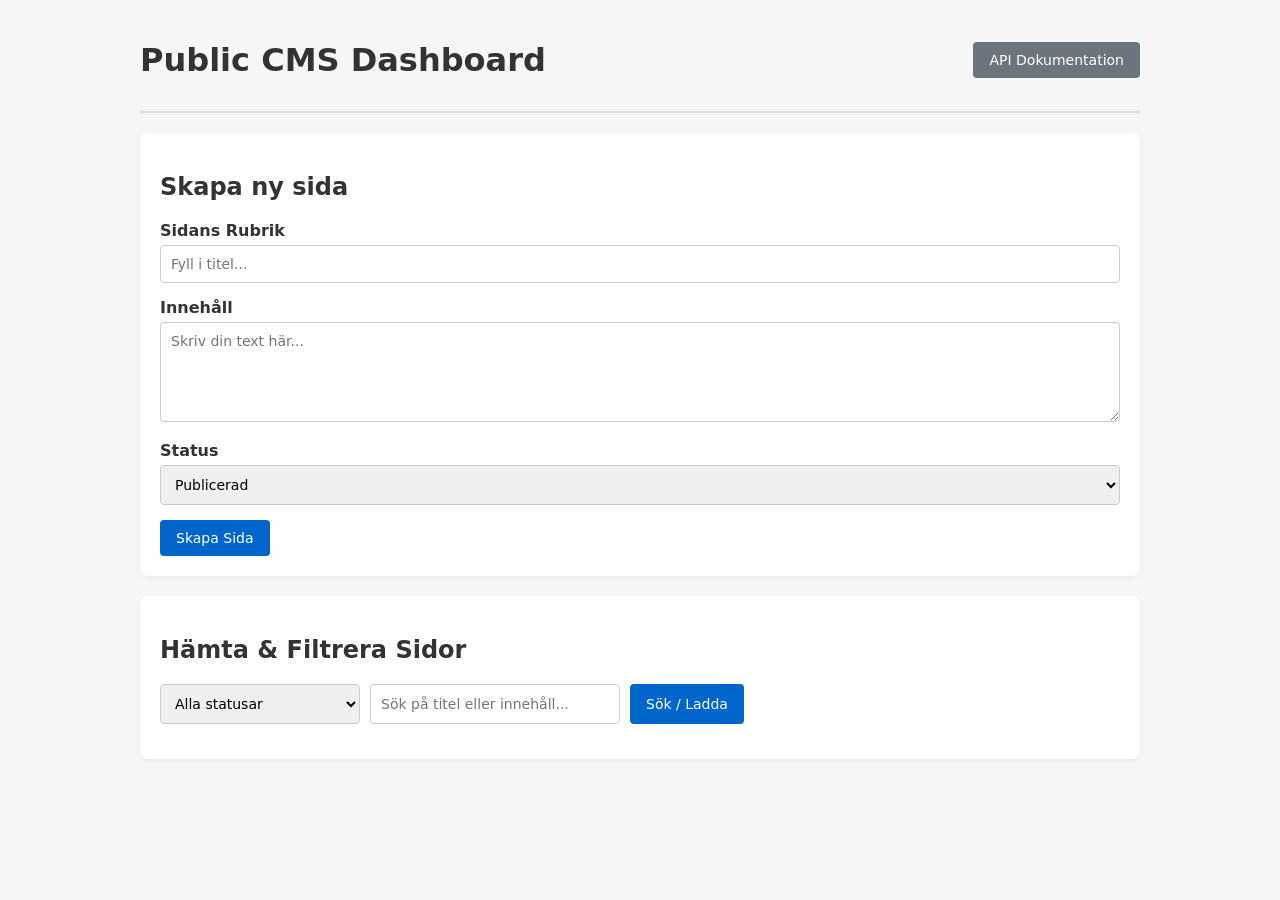
==== index.html @ 153041fb "databas conn apit och hantering av det på en testsida? Too easy????" ====
<!DOCTYPE html>
<html lang="sv">
<head>
    <meta charset="UTF-8">
    <meta name="viewport" content="width=device-width, initial-scale=1.0">
    <title>CMS Admin Panel</title>
    <link rel="stylesheet" href="style.css">
</head>
<body>
    <div class="container">
        <header>
            <h1>Public CMS Dashboard</h1>
            <button class="secondary" onclick="toggleDocs()">API Dokumentation</button>
        </header>

        <!-- API Dokumentation Modal -->
        <div id="docsModal" class="modal">
            <div class="modal-content">
                <h2>API Dokumentation</h2>
                <pre id="docsContent" style="background:#f8f9fa; padding:10px; border-radius:4px; font-size:12px; overflow-x:auto;"></pre>
                <button onclick="toggleDocs()" class="secondary">Stäng</button>
            </div>
        </div>

        <!-- Redigera Sida Modal -->
        <div id="editModal" class="modal">
            <div class="modal-content">
                <h2>Redigera Sida</h2>
                <form id="editPageForm">
                    <input type="hidden" id="editId">
                    <div class="form-group">
                        <label>Titel</label>
                        <input type="text" id="editTitle" required>
                    </div>
                    <div class="form-group">
                        <label>Innehåll</label>
                        <textarea id="editContent" required></textarea>
                    </div>
                    <div class="form-group">
                        <label>Status</label>
                        <select id="editStatus">
                            <option value="published">Publicerad</option>
                            <option value="draft">Utkast</option>
                        </select>
                    </div>
                    <button type="submit">Spara Ändringar</button>
                    <button type="button" class="secondary" onclick="closeEditModal()">Avbryt</button>
                </form>
            </div>
        </div>

        <!-- Skapa Ny Sida -->
        <div class="card">
            <h2>Skapa ny sida</h2>
            <form id="createPageForm">
                <div class="form-group">
                    <label for="title">Sidans Rubrik</label>
                    <input type="text" id="title" placeholder="Fyll i titel..." required>
                </div>
                <div class="form-group">
                    <label for="content">Innehåll</label>
                    <textarea id="content" placeholder="Skriv din text här..." required></textarea>
                </div>
                <div class="form-group">
                    <label for="status">Status</label>
                    <select id="status">
                        <option value="published">Publicerad</option>
                        <option value="draft">Utkast</option>
                    </select>
                </div>
                <button type="submit">Skapa Sida</button>
            </form>
        </div>

        <!-- Filtrering & Sökning -->
        <div class="card">
            <h2>Hämta & Filtrera Sidor</h2>
            <div class="controls">
                <select id="filterStatus" onchange="fetchPages()" style="width: 200px;">
                    <option value="">Alla statusar</option>
                    <option value="published">Publicerad</option>
                    <option value="draft">Utkast</option>
                </select>
                <input type="text" id="searchInput" placeholder="Sök på titel eller innehåll..." style="width: 250px;">
                <button onclick="fetchPages()">Sök / Ladda</button>
            </div>
            
            <div id="pagesList"></div>
        </div>
    </div>

    <script src="app.js"></script>
</body>
</html>
---- style.css ----
* { box-sizing: border-box; font-family: system-ui, -apple-system, sans-serif; }
body { background-color: #f4f6f8; color: #333; margin: 0; padding: 20px; }
.container { max-width: 1000px; margin: 0 auto; }
header { display: flex; justify-content: space-between; align-items: center; margin-bottom: 20px; border-bottom: 2px solid #ddd; padding-bottom: 10px; }
.card { background: white; padding: 20px; border-radius: 8px; box-shadow: 0 2px 4px rgba(0,0,0,0.05); margin-bottom: 20px; }
.form-group { margin-bottom: 15px; }
label { display: block; font-weight: bold; margin-bottom: 5px; }
input[type="text"], textarea, select { width: 100%; padding: 10px; border: 1px solid #ccc; border-radius: 4px; font-size: 14px; }
textarea { height: 100px; resize: vertical; }
button { background: #0066cc; color: white; border: none; padding: 10px 16px; border-radius: 4px; cursor: pointer; font-size: 14px; }
button:hover { background: #0052a3; }
button.danger { background: #dc3545; }
button.danger:hover { background: #bd2130; }
button.secondary { background: #6c757d; }
.badge { display: inline-block; padding: 4px 8px; border-radius: 12px; font-size: 12px; font-weight: bold; text-transform: uppercase; }
.badge.published { background: #d4edda; color: #155724; }
.badge.draft { background: #fff3cd; color: #856404; }
.page-item { border: 1px solid #e0e0e0; border-radius: 6px; padding: 15px; margin-bottom: 15px; background: #fff; }
.page-header { display: flex; justify-content: space-between; align-items: center; }
.image-gallery { display: flex; gap: 10px; flex-wrap: wrap; margin: 15px 0; }
.image-card { border: 1px solid #ddd; border-radius: 4px; padding: 5px; width: 120px; text-align: center; background: #fafafa; }
.image-card img { width: 100%; height: 80px; object-fit: cover; border-radius: 3px; }
.image-card span { display: block; font-size: 10px; color: #666; margin-top: 4px; }
.controls { display: flex; gap: 10px; margin-bottom: 15px; flex-wrap: wrap; }
.modal { display: none; position: fixed; top: 0; left: 0; width: 100%; height: 100%; background: rgba(0,0,0,0.5); justify-content: center; align-items: center; }
.modal.active { display: flex; }
.modal-content { background: white; padding: 25px; border-radius: 8px; width: 100%; max-width: 500px; }
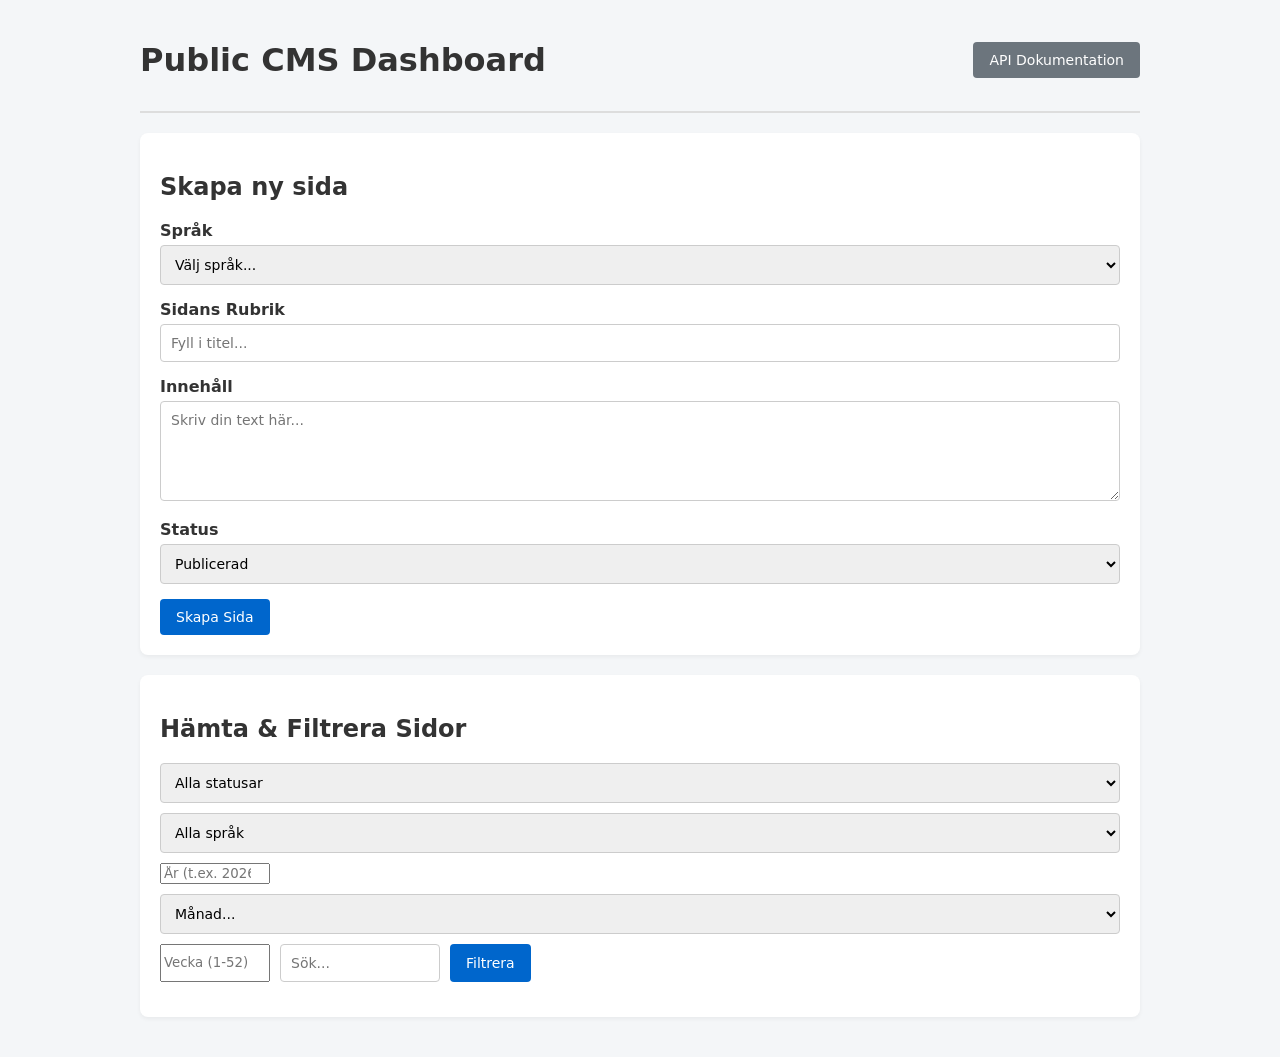
==== commit 8763ce96: "nya changes, saker som filter och språk finns nu med" ====
--- a/index.html
+++ b/index.html
@@ -22,22 +22,26 @@
             </div>
         </div>
 
-        <!-- Redigera Sida Modal -->
+        <!-- Redigera / Lägg till Översättning Modal -->
         <div id="editModal" class="modal">
             <div class="modal-content">
-                <h2>Redigera Sida</h2>
+                <h2>Redigera / Översätt Sida</h2>
                 <form id="editPageForm">
                     <input type="hidden" id="editId">
                     <div class="form-group">
-                        <label>Titel</label>
+                        <label for="editSprak">Språk för innehållet</label>
+                        <select id="editSprak" required></select>
+                    </div>
+                    <div class="form-group">
+                        <label for="editTitle">Titel</label>
                         <input type="text" id="editTitle" required>
                     </div>
                     <div class="form-group">
-                        <label>Innehåll</label>
+                        <label for="editContent">Innehåll</label>
                         <textarea id="editContent" required></textarea>
                     </div>
                     <div class="form-group">
-                        <label>Status</label>
+                        <label for="editStatus">Status</label>
                         <select id="editStatus">
                             <option value="published">Publicerad</option>
                             <option value="draft">Utkast</option>
@@ -53,6 +57,12 @@
         <div class="card">
             <h2>Skapa ny sida</h2>
             <form id="createPageForm">
+                <div class="form-group">
+                    <label for="sprak">Språk</label>
+                    <select id="sprak" required>
+                        <option value="" disabled selected>Välj språk...</option>
+                    </select>
+                </div>
                 <div class="form-group">
                     <label for="title">Sidans Rubrik</label>
                     <input type="text" id="title" placeholder="Fyll i titel..." required>
@@ -76,13 +86,33 @@
         <div class="card">
             <h2>Hämta & Filtrera Sidor</h2>
             <div class="controls">
-                <select id="filterStatus" onchange="fetchPages()" style="width: 200px;">
+                <select id="filterStatus" onchange="fetchPages()">
                     <option value="">Alla statusar</option>
                     <option value="published">Publicerad</option>
                     <option value="draft">Utkast</option>
                 </select>
-                <input type="text" id="searchInput" placeholder="Sök på titel eller innehåll..." style="width: 250px;">
-                <button onclick="fetchPages()">Sök / Ladda</button>
+                <select id="filterSprak" onchange="fetchPages()">
+                    <option value="">Alla språk</option>
+                </select>
+                <input type="number" id="filterYear" placeholder="År (t.ex. 2026)" onchange="fetchPages()" style="width: 110px;">
+                <select id="filterMonth" onchange="fetchPages()">
+                    <option value="">Månad...</option>
+                    <option value="1">Januari</option>
+                    <option value="2">Februari</option>
+                    <option value="3">Mars</option>
+                    <option value="4">April</option>
+                    <option value="5">Maj</option>
+                    <option value="6">Juni</option>
+                    <option value="7">Juli</option>
+                    <option value="8">Augusti</option>
+                    <option value="9">September</option>
+                    <option value="10">Oktober</option>
+                    <option value="11">November</option>
+                    <option value="12">December</option>
+                </select>
+                <input type="number" id="filterWeek" placeholder="Vecka (1-52)" onchange="fetchPages()" style="width: 110px;">
+                <input type="text" id="searchInput" placeholder="Sök..." style="width: 160px;">
+                <button onclick="fetchPages()">Filtrera</button>
             </div>
             
             <div id="pagesList"></div>
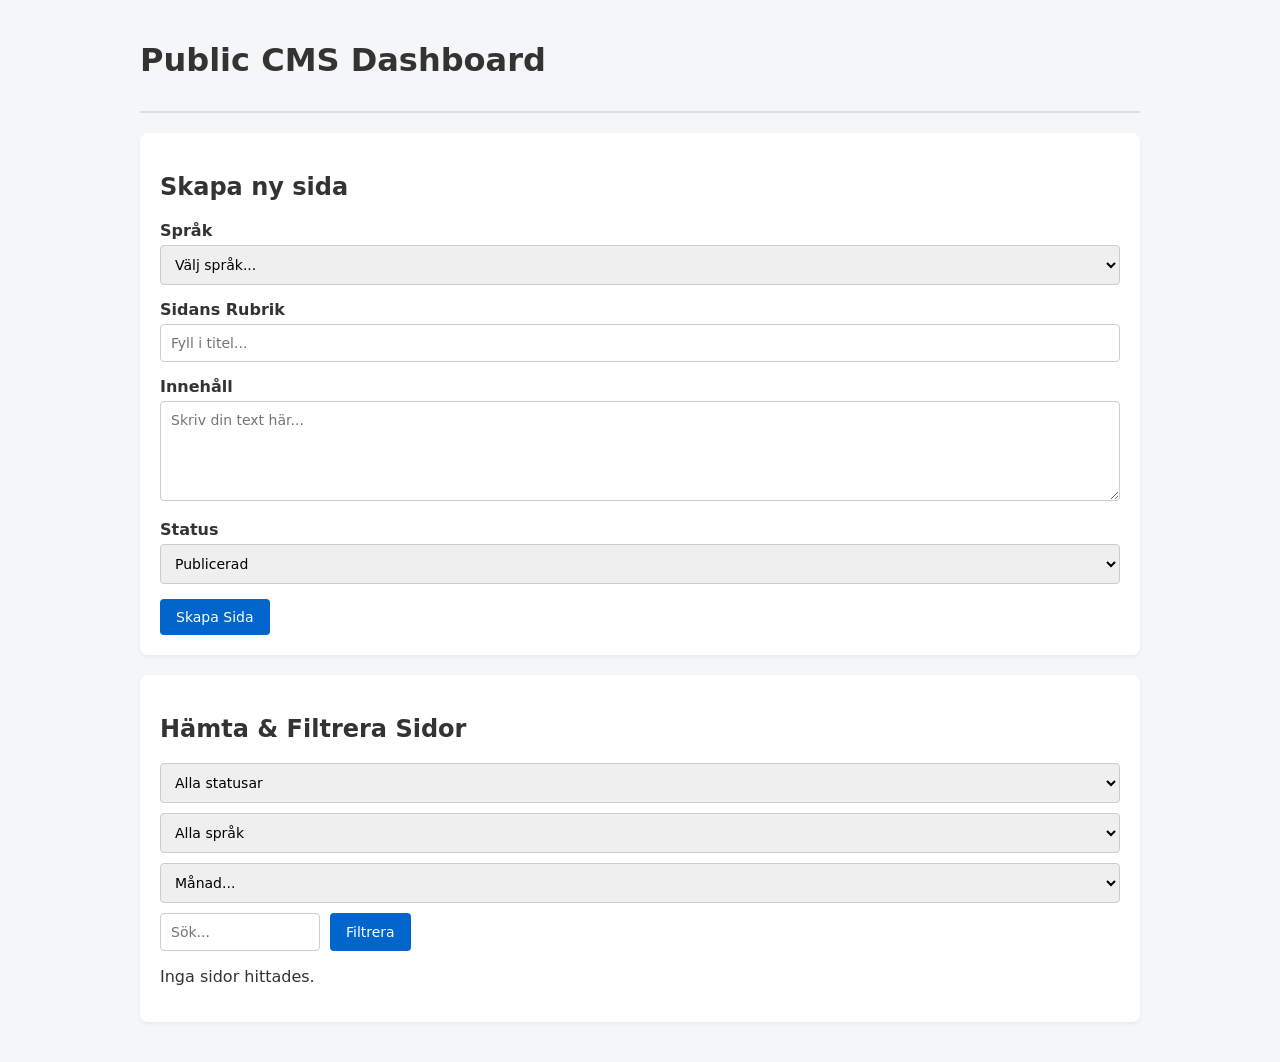
==== commit 6774d60c: "OOP och testing inbandat, redundans etc är nu inte med längre" ====
--- a/index.html
+++ b/index.html
@@ -10,17 +10,7 @@
     <div class="container">
         <header>
             <h1>Public CMS Dashboard</h1>
-            <button class="secondary" onclick="toggleDocs()">API Dokumentation</button>
         </header>
-
-        <!-- API Dokumentation Modal -->
-        <div id="docsModal" class="modal">
-            <div class="modal-content">
-                <h2>API Dokumentation</h2>
-                <pre id="docsContent" style="background:#f8f9fa; padding:10px; border-radius:4px; font-size:12px; overflow-x:auto;"></pre>
-                <button onclick="toggleDocs()" class="secondary">Stäng</button>
-            </div>
-        </div>
 
         <!-- Redigera / Lägg till Översättning Modal -->
         <div id="editModal" class="modal">
@@ -94,7 +84,6 @@
                 <select id="filterSprak" onchange="fetchPages()">
                     <option value="">Alla språk</option>
                 </select>
-                <input type="number" id="filterYear" placeholder="År (t.ex. 2026)" onchange="fetchPages()" style="width: 110px;">
                 <select id="filterMonth" onchange="fetchPages()">
                     <option value="">Månad...</option>
                     <option value="1">Januari</option>
@@ -110,7 +99,6 @@
                     <option value="11">November</option>
                     <option value="12">December</option>
                 </select>
-                <input type="number" id="filterWeek" placeholder="Vecka (1-52)" onchange="fetchPages()" style="width: 110px;">
                 <input type="text" id="searchInput" placeholder="Sök..." style="width: 160px;">
                 <button onclick="fetchPages()">Filtrera</button>
             </div>
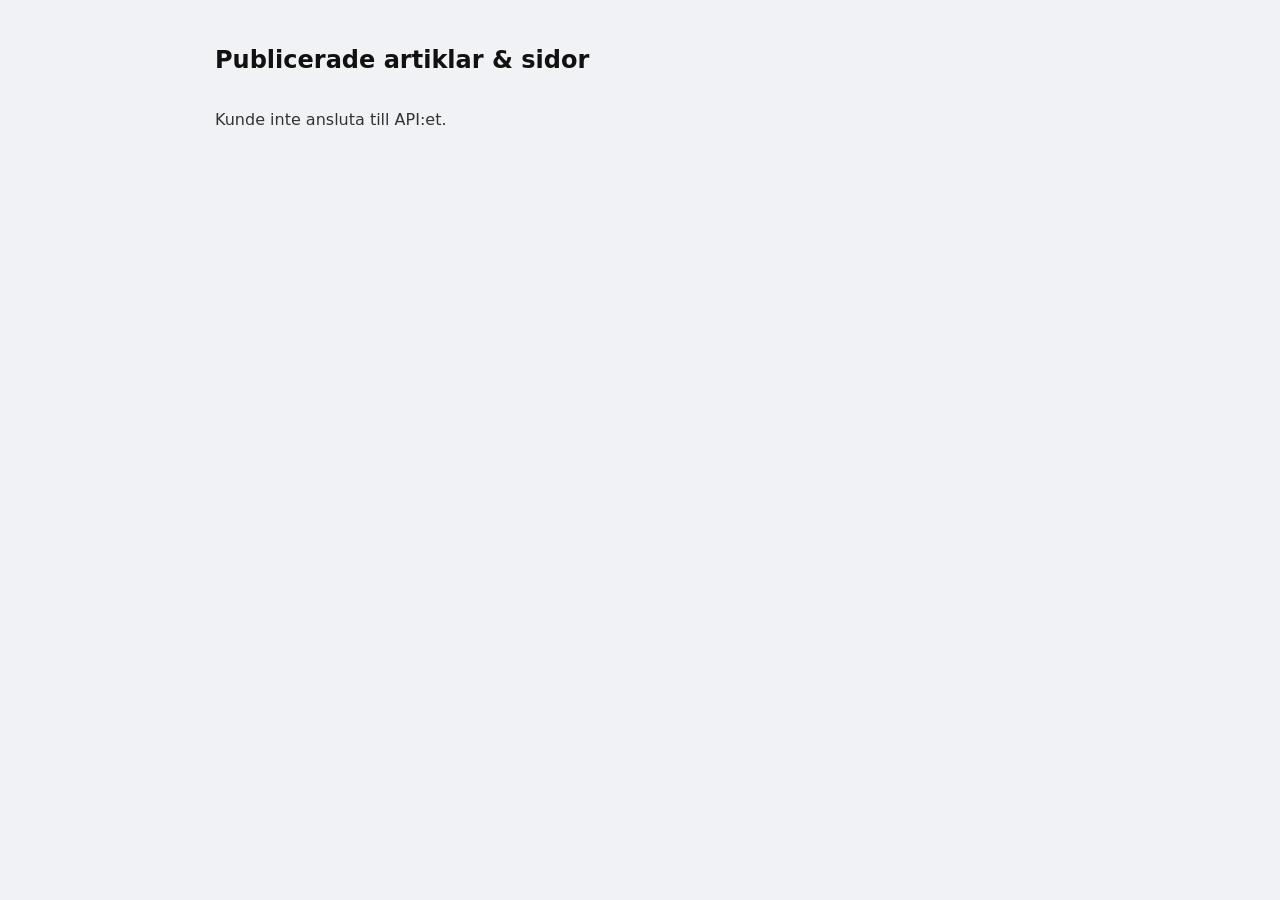
==== commit 17460739: "fix" ====
--- a/index.html
+++ b/index.html
@@ -3,110 +3,197 @@
 <head>
     <meta charset="UTF-8">
     <meta name="viewport" content="width=device-width, initial-scale=1.0">
-    <title>CMS Admin Panel</title>
-    <link rel="stylesheet" href="style.css">
+    <title>Publik Klient - CMS</title>
+    <style>
+        * { box-sizing: border-box; font-family: system-ui, -apple-system, sans-serif; }
+        body { background-color: #f0f2f5; color: #333; margin: 0; padding: 30px; }
+        .container { max-width: 850px; margin: 0 auto; }
+        h1 { margin-bottom: 20px; font-size: 24px; color: #111; }
+        
+        /* Listvy för alla sidor på rad */
+        .page-list { display: flex; flex-direction: column; gap: 12px; }
+        .page-card { 
+            background: white; 
+            padding: 18px 24px; 
+            border-radius: 8px; 
+            box-shadow: 0 2px 6px rgba(0,0,0,0.05); 
+            display: flex; 
+            justify-content: space-between; 
+            align-items: center; 
+            cursor: pointer; 
+            transition: transform 0.1s, box-shadow 0.1s; 
+        }
+        .page-card:hover { transform: translateY(-2px); box-shadow: 0 4px 12px rgba(0,0,0,0.1); }
+        .page-info h3 { margin: 0 0 6px 0; font-size: 18px; color: #0066cc; }
+        .page-info p { margin: 0; font-size: 13px; color: #666; }
+        .badge { background: #e9ecef; color: #495057; padding: 3px 8px; border-radius: 4px; font-size: 11px; font-weight: 600; margin-right: 4px; }
+        
+        .open-btn { background: #0066cc; color: white; border: none; padding: 8px 16px; border-radius: 6px; cursor: pointer; font-weight: 600; font-size: 13px; shrink: 0; }
+        .open-btn:hover { background: #0052a3; }
+
+        /* Separat modal/fönster för detaljvisning */
+        .modal { display: none; position: fixed; top: 0; left: 0; width: 100%; height: 100%; background: rgba(0,0,0,0.55); justify-content: center; align-items: center; padding: 20px; z-index: 1000; }
+        .modal.active { display: flex; }
+        .modal-content { 
+            background: white; 
+            width: 100%; 
+            max-width: 700px; 
+            max-height: 85vh; 
+            overflow-y: auto; 
+            padding: 30px; 
+            border-radius: 12px; 
+            box-shadow: 0 10px 25px rgba(0,0,0,0.2); 
+            position: relative; 
+        }
+        
+        .close-btn { position: absolute; top: 15px; right: 20px; background: transparent; border: none; font-size: 26px; cursor: pointer; color: #888; }
+        .close-btn:hover { color: #000; }
+
+        .lang-picker { display: flex; gap: 8px; margin-bottom: 20px; border-bottom: 1px solid #eee; padding-bottom: 12px; align-items: center; }
+        .lang-btn { background: #f0f0f0; border: none; padding: 6px 12px; border-radius: 4px; cursor: pointer; font-size: 12px; font-weight: bold; }
+        .lang-btn.active { background: #28a745; color: white; }
+        
+        .gallery { display: flex; gap: 12px; flex-wrap: wrap; margin-top: 25px; }
+        .gallery img { max-width: 100%; height: auto; max-height: 220px; border-radius: 6px; object-fit: cover; }
+    </style>
 </head>
 <body>
+
     <div class="container">
-        <header>
-            <h1>Public CMS Dashboard</h1>
-        </header>
-
-        <!-- Redigera / Lägg till Översättning Modal -->
-        <div id="editModal" class="modal">
-            <div class="modal-content">
-                <h2>Redigera / Översätt Sida</h2>
-                <form id="editPageForm">
-                    <input type="hidden" id="editId">
-                    <div class="form-group">
-                        <label for="editSprak">Språk för innehållet</label>
-                        <select id="editSprak" required></select>
-                    </div>
-                    <div class="form-group">
-                        <label for="editTitle">Titel</label>
-                        <input type="text" id="editTitle" required>
-                    </div>
-                    <div class="form-group">
-                        <label for="editContent">Innehåll</label>
-                        <textarea id="editContent" required></textarea>
-                    </div>
-                    <div class="form-group">
-                        <label for="editStatus">Status</label>
-                        <select id="editStatus">
-                            <option value="published">Publicerad</option>
-                            <option value="draft">Utkast</option>
-                        </select>
-                    </div>
-                    <button type="submit">Spara Ändringar</button>
-                    <button type="button" class="secondary" onclick="closeEditModal()">Avbryt</button>
-                </form>
-            </div>
-        </div>
-
-        <!-- Skapa Ny Sida -->
-        <div class="card">
-            <h2>Skapa ny sida</h2>
-            <form id="createPageForm">
-                <div class="form-group">
-                    <label for="sprak">Språk</label>
-                    <select id="sprak" required>
-                        <option value="" disabled selected>Välj språk...</option>
-                    </select>
-                </div>
-                <div class="form-group">
-                    <label for="title">Sidans Rubrik</label>
-                    <input type="text" id="title" placeholder="Fyll i titel..." required>
-                </div>
-                <div class="form-group">
-                    <label for="content">Innehåll</label>
-                    <textarea id="content" placeholder="Skriv din text här..." required></textarea>
-                </div>
-                <div class="form-group">
-                    <label for="status">Status</label>
-                    <select id="status">
-                        <option value="published">Publicerad</option>
-                        <option value="draft">Utkast</option>
-                    </select>
-                </div>
-                <button type="submit">Skapa Sida</button>
-            </form>
-        </div>
-
-        <!-- Filtrering & Sökning -->
-        <div class="card">
-            <h2>Hämta & Filtrera Sidor</h2>
-            <div class="controls">
-                <select id="filterStatus" onchange="fetchPages()">
-                    <option value="">Alla statusar</option>
-                    <option value="published">Publicerad</option>
-                    <option value="draft">Utkast</option>
-                </select>
-                <select id="filterSprak" onchange="fetchPages()">
-                    <option value="">Alla språk</option>
-                </select>
-                <select id="filterMonth" onchange="fetchPages()">
-                    <option value="">Månad...</option>
-                    <option value="1">Januari</option>
-                    <option value="2">Februari</option>
-                    <option value="3">Mars</option>
-                    <option value="4">April</option>
-                    <option value="5">Maj</option>
-                    <option value="6">Juni</option>
-                    <option value="7">Juli</option>
-                    <option value="8">Augusti</option>
-                    <option value="9">September</option>
-                    <option value="10">Oktober</option>
-                    <option value="11">November</option>
-                    <option value="12">December</option>
-                </select>
-                <input type="text" id="searchInput" placeholder="Sök..." style="width: 160px;">
-                <button onclick="fetchPages()">Filtrera</button>
-            </div>
-            
-            <div id="pagesList"></div>
+        <h1>Publicerade artiklar & sidor</h1>
+        
+        <!-- Listan där alla sidor läggs på rad -->
+        <div id="pageList" class="page-list">
+            <p>Laddar sidor...</p>
         </div>
     </div>
 
-    <script src="app.js"></script>
+    <!-- Separat Fönster / Modal för att visa vald sida -->
+    <div id="pageModal" class="modal" onclick="closeModalOnOutsideClick(event)">
+        <div class="modal-content">
+            <button class="close-btn" onclick="closeModal()">&times;</button>
+            
+            <div class="lang-picker">
+                <strong style="font-size: 13px;">Språk:</strong>
+                <div id="modalLangButtons"></div>
+            </div>
+
+            <div id="modalArticle">
+                <p>Laddar innehåll...</p>
+            </div>
+        </div>
+    </div>
+
+    <script>
+        // LANSERING: Ändra till din subdomän-URL vid lansering (t.ex. 'https://api.mindoman.se/api.php')
+        const API_URL = 'api_public.php';
+
+        document.addEventListener('DOMContentLoaded', fetchPublishedPages);
+
+        // 1. Hämtar alla publicerade sidor och listar dem i översikten
+        async function fetchPublishedPages() {
+            try {
+                const response = await fetch(`${API_URL}?status=published`);
+                const pages = await response.json();
+
+                const listContainer = document.getElementById('pageList');
+                listContainer.innerHTML = '';
+
+                if (!Array.isArray(pages) || pages.length === 0) {
+                    listContainer.innerHTML = '<p>Det finns inga publicerade sidor just nu.</p>';
+                    return;
+                }
+
+                // Bygg en rad för varje sida
+                pages.forEach(p => {
+                    let langsHtml = p.available_languages && p.available_languages.length > 0
+                        ? p.available_languages.map(l => `<span class="badge">${escapeHtml(l.namn)}</span>`).join('')
+                        : '';
+
+                    listContainer.innerHTML += `
+                        <div class="page-card" onclick="openPageModal(${p.id})">
+                            <div class="page-info">
+                                <h3>${escapeHtml(p.title)}</h3>
+                                <p>ID: ${p.id} &nbsp;|&nbsp; Tillgängliga språk: ${langsHtml}</p>
+                            </div>
+                            <button class="open-btn" onclick="event.stopPropagation(); openPageModal(${p.id})">Läs artikel</button>
+                        </div>
+                    `;
+                });
+
+            } catch (err) {
+                console.error("Fel vid hämtning av sidor:", err);
+                document.getElementById('pageList').innerHTML = '<p>Kunde inte ansluta till API:et.</p>';
+            }
+        }
+
+        // 2. Öppnar fönstret (modalen) och hämtar innehållet för vald sida
+        async function openPageModal(pageId, sprakId = null) {
+            const modal = document.getElementById('pageModal');
+            modal.classList.add('active');
+
+            let url = `${API_URL}?id=${pageId}`;
+            if (sprakId) url += `&sprak_id=${sprakId}`;
+
+            try {
+                const response = await fetch(url);
+                const page = await response.json();
+
+                if (!response.ok) {
+                    document.getElementById('modalArticle').innerHTML = `<h2>Sidan hittades inte</h2>`;
+                    return;
+                }
+
+                // Generera språknappar inuti fönstret
+                const langContainer = document.getElementById('modalLangButtons');
+                langContainer.innerHTML = '';
+
+                if (page.translations && page.translations.length > 0) {
+                    page.translations.forEach(t => {
+                        const activeClass = (t.sprak_id == page.sprak_id) ? 'active' : '';
+                        langContainer.innerHTML += `
+                            <button class="lang-btn ${activeClass}" onclick="openPageModal(${page.id}, ${t.sprak_id})">
+                                ${escapeHtml(t.sprak_namn)}
+                            </button>
+                        `;
+                    });
+                }
+
+                // Bildgalleri
+                let imagesHtml = '';
+                if (page.images && page.images.length > 0) {
+                    page.images.forEach(img => {
+                        imagesHtml += `<img src="${img.img_path}" alt="Bild">`;
+                    });
+                }
+
+                // Rendera titel, brödtext och bilder i fönstret
+                document.getElementById('modalArticle').innerHTML = `
+                    <h1 style="margin-top:0; font-size: 26px;">${escapeHtml(page.title)}</h1>
+                    <p style="line-height:1.6; white-space: pre-line; font-size: 15px;">${escapeHtml(page.content)}</p>
+                    <div class="gallery">${imagesHtml}</div>
+                `;
+
+            } catch (err) {
+                console.error("Kunde inte ladda fönstret:", err);
+                document.getElementById('modalArticle').innerHTML = `<p>Kunde inte ladda innehåll.</p>`;
+            }
+        }
+
+        // 3. Stänga fönstret
+        function closeModal() {
+            document.getElementById('pageModal').classList.remove('active');
+        }
+
+        function closeModalOnOutsideClick(e) {
+            if (e.target.id === 'pageModal') {
+                closeModal();
+            }
+        }
+
+        function escapeHtml(str) {
+            return str ? str.replace(/&/g, "&amp;").replace(/</g, "&lt;").replace(/>/g, "&gt;").replace(/"/g, "&quot;") : '';
+        }
+    </script>
 </body>
 </html>
